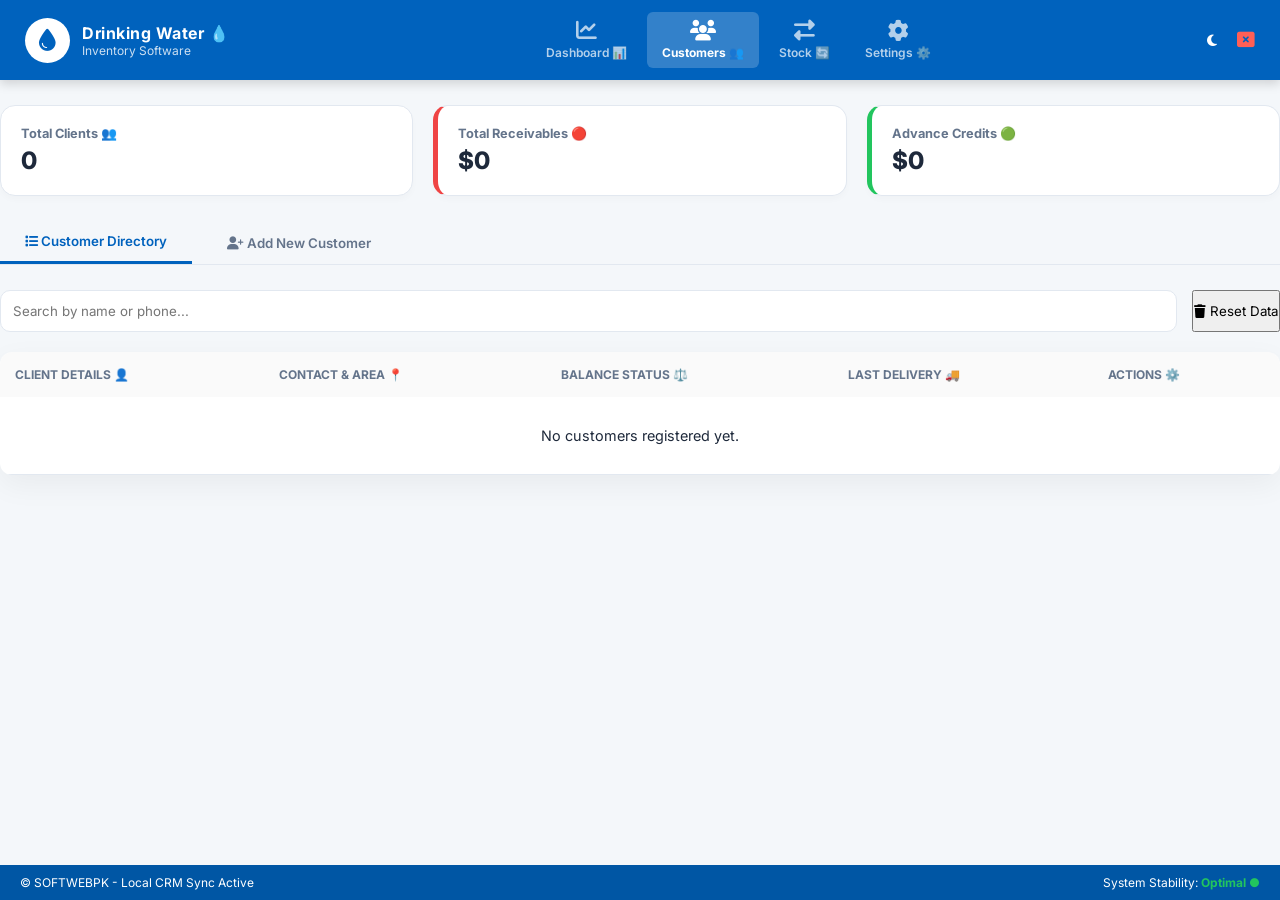
==== cust.html @ 6de9333c "Add files via upload" ====
<!DOCTYPE html>
<html lang="en" data-theme="light">
<head>
    <meta charset="UTF-8">
    <meta name="viewport" content="width=device-width, initial-scale=1.0">
    <title>Customer CRM | AquaFlow Pro</title>
    <link href="https://fonts.googleapis.com/css2?family=Inter:wght@400;500;600;700&display=swap" rel="stylesheet">
    <link rel="stylesheet" href="https://cdnjs.cloudflare.com/ajax/libs/font-awesome/6.4.0/css/all.min.css">
    <link rel="stylesheet" href="cust.css">
</head>
<body>

    <!-- Top Bar with Internal Links -->
    <header class="top-bar">
        <div class="header-logo">
            <div class="logo-circle"><i class="fas fa-droplet"></i></div>
            <div class="logo-text">
                <h1>Drinking Water 💧</h1>
                <p>Inventory Software</p>
            </div>
        </div>

        <nav class="icon-nav">
            <a href="produ.html" class="nav-item"><i class="fas fa-chart-line"></i><span>Dashboard 📊</span></a>
            <a href="cust.html" class="nav-item active"><i class="fas fa-users"></i><span>Customers 👥</span></a>
            <a href="Stock.html" class="nav-item"><i class="fas fa-right-left"></i><span>Stock 🔄</span></a>
            <a href="Settings.html" class="nav-item"><i class="fas fa-gear"></i><span>Settings ⚙️</span></a>
        </nav>

        <div class="window-controls">
            <button id="theme-toggle"><i class="fas fa-moon"></i></button>
            <i class="fas fa-rectangle-xmark close-btn" onclick="location.href='produ.html'"></i>
        </div>
    </header>

    <main class="main-content">
        <div class="container">
            <!-- Stats Linked to JS -->
            <div class="summary-grid">
                <div class="sum-card">
                    <h3>Total Clients 👥</h3>
                    <p class="count" id="totalClients">0</p>
                </div>
                <div class="sum-card due">
                    <h3>Total Receivables 🔴</h3>
                    <p class="count" id="totalDues">$0.00</p>
                </div>
                <div class="sum-card advance">
                    <h3>Advance Credits 🟢</h3>
                    <p class="count" id="totalAdvance">$0.00</p>
                </div>
            </div>

            <div class="tab-container">
                <button class="tab-btn active" id="tabList" onclick="switchTab('list')"><i class="fas fa-list"></i> Customer Directory</button>
                <button class="tab-btn" id="tabAdd" onclick="switchTab('add')"><i class="fas fa-user-plus"></i> Add New Customer</button>
            </div>

            <!-- List View -->
            <div id="listView" class="content-tab">
                <div class="list-controls">
                    <input type="text" id="custSearch" placeholder="Search by name or phone..." oninput="searchCustomers()">
                    <button class="btn-filter" onclick="clearDatabase()"><i class="fas fa-trash"></i> Reset Data</button>
                </div>
                <div class="table-responsive">
                    <table class="cust-table">
                        <thead>
                            <tr>
                                <th>Client Details 👤</th>
                                <th>Contact & Area 📍</th>
                                <th>Balance Status ⚖️</th>
                                <th>Last Delivery 🚚</th>
                                <th>Actions ⚙️</th>
                            </tr>
                        </thead>
                        <tbody id="customerTableBody">
                            <!-- JS Injection -->
                        </tbody>
                    </table>
                </div>
            </div>

            <!-- Add Form View -->
            <div id="addView" class="content-tab" style="display:none;">
                <div class="form-card">
                    <h2>Register New Client Record 📝</h2>
                    <form id="addCustForm" class="grid-form">
                        <div class="input-group">
                            <label>Full Name / Company</label>
                            <input type="text" id="cName" placeholder="Client Name" required>
                        </div>
                        <div class="input-group">
                            <label>Phone Number 📞</label>
                            <input type="tel" id="cPhone" placeholder="03XX-XXXXXXX" required>
                        </div>
                        <div class="input-group">
                            <label>Area / Sector 🗺️</label>
                            <select id="cArea">
                                <option>Commercial Zone A</option>
                                <option>Industrial Sector 4</option>
                                <option>Residential Block C</option>
                            </select>
                        </div>
                        <div class="input-group">
                            <label>Initial Balance ($)</label>
                            <input type="number" id="cBalance" value="0" placeholder="- for Due, + for Advance">
                        </div>
                        <div class="input-group full-width">
                            <label>Delivery Address 🏠</label>
                            <textarea id="cAddress" rows="2" placeholder="Street, Building No..."></textarea>
                        </div>
                        <div class="form-actions full-width">
                            <button type="submit" class="btn-save">Save Customer Record ✅</button><br><br>
                        </div>
                    </form>
                </div>
            </div>
        </div>
    </main>

    <footer class="status-bar">
        <div class="status-left">© SOFTWEBPK - Local CRM Sync Active</div>
        <div class="status-right">System Stability: <span class="sync">Optimal ●</span></div>
    </footer>

    <script src="cust.js"></script>
</body>
</html>
---- cust.css ----
:root {
    --primary: #0062BD;
    --due: #ef4444;
    --advance: #22c55e;
    --bg: #f4f7fa;
    --card: #ffffff;
    --text: #1e293b;
    --border: #e2e8f0;
}

[data-theme="dark"] {
    --bg: #0d1117;
    --card: #1e293b;
    --text: #f1f5f9;
    --border: #334155;
}

* { margin: 0; padding: 0; box-sizing: border-box; font-family: 'Inter', sans-serif; }
body { background: var(--bg); color: var(--text); overflow-x: hidden; transition: 0.3s; }

.top-bar { background: var(--primary); height: 75px; display: flex; align-items: center; padding: 0 20px; color: white; position: sticky; top: 0; z-index: 100; box-shadow: 0 4px 10px rgba(0,0,0,0.1); }
.logo-circle { background: white; color: var(--primary); width: 40px; height: 40px; border-radius: 50%; display: flex; align-items: center; justify-content: center; }

.icon-nav { display: flex; flex-grow: 1; justify-content: center; gap: 10px; }
.nav-item { color: white; text-decoration: none; display: flex; flex-direction: column; align-items: center; padding: 8px 15px; border-radius: 8px; font-size: 0.7rem; opacity: 0.7; }
.nav-item.active { background: rgba(255,255,255,0.2); opacity: 1; font-weight: 700; }
.nav-item i { font-size: 1.2rem; margin-bottom: 3px; }

.summary-grid { display: grid; grid-template-columns: repeat(3, 1fr); gap: 20px; margin: 25px 0; }
.sum-card { background: var(--card); padding: 20px; border-radius: 15px; border: 1px solid var(--border); box-shadow: 0 4px 6px rgba(0,0,0,0.02); }
.sum-card.due { border-left: 5px solid var(--due); }
.sum-card.advance { border-left: 5px solid var(--advance); }
.sum-card h3 { font-size: 0.8rem; color: #64748b; margin-bottom: 5px; }
.sum-card .count { font-size: 1.5rem; font-weight: 800; }

.tab-container { display: flex; gap: 10px; margin-bottom: 25px; border-bottom: 1px solid var(--border); }
.tab-btn { padding: 12px 25px; border: none; background: transparent; cursor: pointer; font-weight: 600; color: #64748b; transition: 0.3s; }
.tab-btn.active { color: var(--primary); border-bottom: 3px solid var(--primary); }

.list-controls { display: flex; gap: 15px; margin-bottom: 20px; }
#custSearch { flex-grow: 1; padding: 12px; border-radius: 10px; border: 1px solid var(--border); background: var(--card); color: var(--text); }

.cust-table { width: 100%; border-collapse: collapse; background: var(--card); border-radius: 12px; overflow: hidden; box-shadow: 0 10px 30px rgba(0,0,0,0.05); }
.cust-table th { background: rgba(0,0,0,0.02); padding: 15px; text-align: left; font-size: 0.75rem; text-transform: uppercase; color: #64748b; }
.cust-table td { padding: 15px; border-bottom: 1px solid var(--border); font-size: 0.9rem; }

.amt-due { color: var(--due); font-weight: 800; }
.amt-adv { color: var(--advance); font-weight: 800; }

.form-card { background: var(--card); padding: 30px; border-radius: 20px; border: 1px solid var(--border); }
.grid-form { display: grid; grid-template-columns: 1fr 1fr; gap: 20px; }
.input-group { display: flex; flex-direction: column; gap: 8px; }
.full-width { grid-column: 1 / -1; }
label { font-size: 0.85rem; font-weight: 700; color: #64748b; }
input, select, textarea { padding: 12px; border-radius: 8px; border: 1px solid var(--border); background: var(--bg); color: var(--text); }

.btn-save { width: 100%; background: var(--primary); color: white; border: none; padding: 15px; border-radius: 10px; font-weight: 700; cursor: pointer; transition: 0.3s; }
.btn-save:hover { background: #004d99; transform: translateY(-2px); }

.status-bar { height: 35px; background: #0f172a; color: white; display: flex; justify-content: space-between; align-items: center; padding: 0 20px; font-size: 0.75rem; position: fixed; bottom: 0; width: 100%; }
.sync { color: var(--advance); font-weight: bold; }


/* --- Professional Color Scheme & Variables --- */
:root {
    --primary-blue: #0062BD;
    --secondary-blue: #004a8f;
    --footer-bg: #0056A4;
    --text-main: #1a365d;
    --bg-light: #ffffff;
    --transition: all 0.3s ease;
}

[data-theme="dark"] {
    --bg-light: #0d1117;
    --text-main: #e6edf3;
    --primary-blue: #1f6feb;
}

/* --- Base Styles --- */
* { margin: 0; padding: 0; box-sizing: border-box; }
body {
    font-family: 'Inter', sans-serif;
    height: 100vh;
    display: flex;
    flex-direction: column;
}

/* --- Header Styling --- */
.top-bar {
    background: var(--primary-blue);
    height: 80px;
    display: flex;
    align-items: center;
    padding: 0 25px;
    color: white;
    z-index: 100;
    box-shadow: 0 4px 10px rgba(0,0,0,0.15);
}

.header-logo { display: flex; align-items: center; gap: 12px; width: 250px; }
.logo-circle { background: white; color: var(--primary-blue); width: 45px; height: 45px; display: flex; align-items: center; justify-content: center; border-radius: 50%; font-size: 1.4rem; }
.logo-text h1 { font-size: 1rem; font-weight: 700; letter-spacing: 0.5px; }
.logo-text p { font-size: 0.75rem; opacity: 0.8; }

.icon-nav { display: flex; flex-grow: 1; justify-content: center; gap: 5px; }
.nav-item {
    color: white;
    text-decoration: none;
    display: flex;
    flex-direction: column;
    align-items: center;
    padding: 8px 15px;
    border-radius: 6px;
    transition: var(--transition);
    cursor: pointer;
    font-size: 0.75rem;
    font-weight: 600;
}
.nav-item:hover { background: rgba(255, 255, 255, 0.15); }
.nav-item i { font-size: 1.3rem; margin-bottom: 5px; }

/* Dropdown */
.dropdown { position: relative; }
.dropdown-content {
    display: none;
    position: absolute;
    top: 100%;
    left: 0;
    background: white;
    min-width: 220px;
    box-shadow: 0 10px 25px rgba(0,0,0,0.1);
    border-radius: 0 0 8px 8px;
    overflow: hidden;
}
.dropdown-content a {
    color: #333;
    padding: 12px 16px;
    text-decoration: none;
    display: block;
    font-size: 0.85rem;
    border-bottom: 1px solid #f0f0f0;
}
.dropdown-content a:hover { background: #f8f9fa; color: var(--primary-blue); }
.dropdown:hover .dropdown-content { display: block; }

.window-controls { display: flex; gap: 15px; align-items: center; font-size: 1.1rem; }
#theme-toggle { background: none; border: none; color: white; cursor: pointer; padding: 5px; border-radius: 5px; transition: 0.2s; }
#theme-toggle:hover { background: rgba(255,255,255,0.2); }
.close-btn { color: #ff5f56; }

/* --- Hero Section Fix --- */
.hero-container {
    position: relative;
    flex-grow: 1;
    overflow: hidden;
}

.bg-image {
    position: absolute;
    top: 0;
    left: 0;
    width: 100%;
    height: 100%;
    object-fit: cover; /* This makes the image cover the background perfectly */
    z-index: 1;
}

.hero-content {
    position: relative;
    z-index: 2;
    height: 100%;
    background: linear-gradient(90deg, rgba(255,255,255,0.8) 0%, rgba(255,255,255,0) 70%);
    display: flex;
    align-items: center;
    padding-left: 8%;
}

.main-title {
    font-size: 3.5rem;
    color: var(--primary-blue);
    line-height: 1.1;
    font-weight: 800;
    font-style: italic; /* Mimicking your request */
}

.highlight { color: var(--text-main); font-style: italic; }
.hero-subtitle { font-size: 1.2rem; color: #4a5568; margin-top: 10px; }

.hero-actions { margin-top: 30px; display: flex; gap: 15px; }
.btn-primary { background: var(--primary-blue); color: white; border: none; padding: 14px 28px; border-radius: 8px; font-weight: bold; cursor: pointer; transition: 0.3s; }
.btn-secondary { background: white; color: var(--primary-blue); border: 2px solid var(--primary-blue); padding: 14px 28px; border-radius: 8px; font-weight: bold; cursor: pointer; }
.btn-primary:hover { transform: translateY(-2px); box-shadow: 0 5px 15px rgba(0, 98, 189, 0.3); }

/* --- Footer --- */
.status-bar {
    background: var(--footer-bg);
    height: 35px;
    display: flex;
    justify-content: space-between;
    align-items: center;
    padding: 0 20px;
    color: white;
    font-size: 0.75rem;
    z-index: 100;
}
.app-tag { background: rgba(255, 255, 255, 0.2); padding: 2px 8px; border-radius: 4px; font-weight: bold; }

/* --- Responsive Fixes --- */
@media (max-width: 1024px) {
    .nav-item span { display: none; }
    .main-title { font-size: 2.5rem; }
}

.menu-link span {
  color: #ffffff;
}
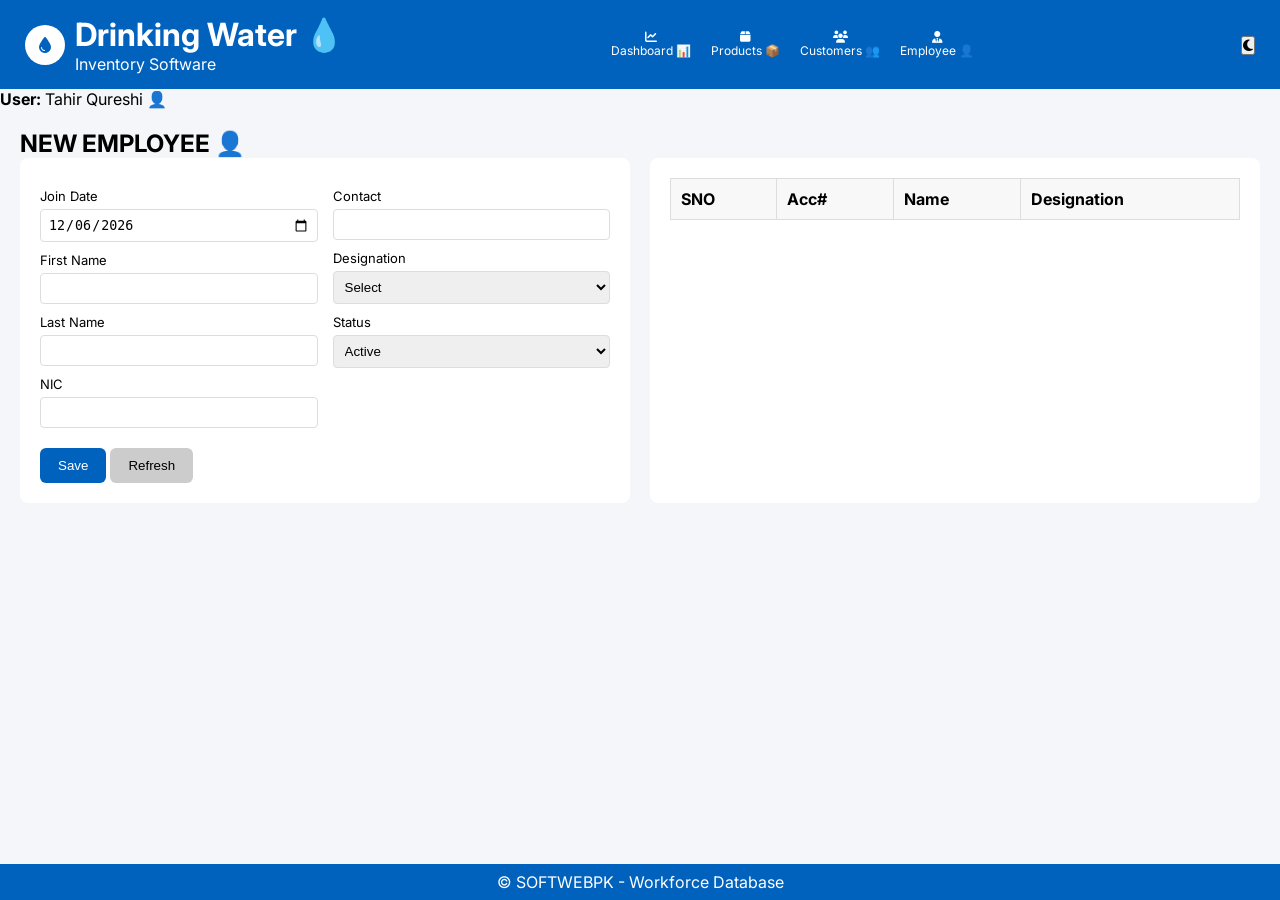
==== commit 4ae74df3: "Add files via upload" ====
--- a/cust.html
+++ b/cust.html
@@ -1,128 +1,151 @@
 <!DOCTYPE html>
 <html lang="en" data-theme="light">
 <head>
-    <meta charset="UTF-8">
-    <meta name="viewport" content="width=device-width, initial-scale=1.0">
-    <title>Customer CRM | AquaFlow Pro</title>
-    <link href="https://fonts.googleapis.com/css2?family=Inter:wght@400;500;600;700&display=swap" rel="stylesheet">
-    <link rel="stylesheet" href="https://cdnjs.cloudflare.com/ajax/libs/font-awesome/6.4.0/css/all.min.css">
-    <link rel="stylesheet" href="cust.css">
+<meta charset="UTF-8">
+<meta name="viewport" content="width=device-width, initial-scale=1.0">
+<title>Employee Management | AquaFlow Pro</title>
+
+<link href="https://fonts.googleapis.com/css2?family=Inter:wght@400;500;600;700&display=swap" rel="stylesheet">
+<link rel="stylesheet" href="https://cdnjs.cloudflare.com/ajax/libs/font-awesome/6.4.0/css/all.min.css">
+<link rel="stylesheet" href="cust.css">
 </head>
+
 <body>
 
-    <!-- Top Bar with Internal Links -->
-    <header class="top-bar">
-        <div class="header-logo">
-            <div class="logo-circle"><i class="fas fa-droplet"></i></div>
-            <div class="logo-text">
-                <h1>Drinking Water 💧</h1>
-                <p>Inventory Software</p>
-            </div>
+<!-- HEADER -->
+<header class="top-bar">
+
+    <div class="logo-section">
+        <div class="logo-circle"><i class="fas fa-droplet"></i></div>
+        <div>
+            <h1>Drinking Water 💧</h1>
+            <p>Inventory Software</p>
+        </div>
+    </div>
+
+    <nav class="nav-bar">
+
+        <a href="index.html" class="nav-item">
+            <i class="fas fa-chart-line"></i>
+            <span>Dashboard 📊</span>
+        </a>
+
+        <a href="Prod.html" class="nav-item">
+            <i class="fas fa-box"></i>
+            <span>Products 📦</span>
+        </a>
+
+        <div class="dropdown">
+            <a class="nav-item">
+                <i class="fas fa-users"></i>
+                <span>Customers 👥</span>
+            </a>
+            <ul class="dropdown-menu">
+                <li><a href="cust.html">New Customer</a></li>
+                <li><a href="order.html">New Sales Order</a></li>
+                <li><a href="ledger.html">Customer Ledger</a></li>
+                <li><a href="Security.html">Customer Security</a></li>
+            </ul>
         </div>
 
-        <nav class="icon-nav">
-            <a href="produ.html" class="nav-item"><i class="fas fa-chart-line"></i><span>Dashboard 📊</span></a>
-            <a href="cust.html" class="nav-item active"><i class="fas fa-users"></i><span>Customers 👥</span></a>
-            <a href="Stock.html" class="nav-item"><i class="fas fa-right-left"></i><span>Stock 🔄</span></a>
-            <a href="Settings.html" class="nav-item"><i class="fas fa-gear"></i><span>Settings ⚙️</span></a>
-        </nav>
+        <a href="Staff.html" class="nav-item active">
+            <i class="fas fa-user-tie"></i>
+            <span>Employee 👤</span>
+        </a>
 
-        <div class="window-controls">
-            <button id="theme-toggle"><i class="fas fa-moon"></i></button>
-            <i class="fas fa-rectangle-xmark close-btn" onclick="location.href='produ.html'"></i>
-        </div>
-    </header>
+    </nav>
 
-    <main class="main-content">
-        <div class="container">
-            <!-- Stats Linked to JS -->
-            <div class="summary-grid">
-                <div class="sum-card">
-                    <h3>Total Clients 👥</h3>
-                    <p class="count" id="totalClients">0</p>
+    <div class="window-controls">
+        <button id="theme-toggle"><i class="fas fa-moon"></i></button>
+    </div>
+
+</header>
+
+<div class="user-strip">
+    <b>User:</b> Tahir Qureshi 👤
+</div>
+
+<!-- MAIN WORKSPACE -->
+<main class="workspace">
+
+    <div class="page-header">
+        <h2>NEW EMPLOYEE 👤</h2>
+    </div>
+
+    <div class="main-grid">
+
+        <!-- FORM SECTION -->
+        <section class="form-section">
+            <form id="employeeForm">
+
+                <div class="form-grid">
+
+                    <div>
+                        <label>Join Date</label>
+                        <input type="date" id="joinDate" required>
+
+                        <label>First Name</label>
+                        <input type="text" id="fName" required>
+
+                        <label>Last Name</label>
+                        <input type="text" id="lName" required>
+
+                        <label>NIC</label>
+                        <input type="text" id="empNic" required>
+                    </div>
+
+                    <div>
+                        <label>Contact</label>
+                        <input type="text" id="empContact" required>
+
+                        <label>Designation</label>
+                        <select id="empDesignation" required>
+                            <option value="">Select</option>
+                            <option>Marketing Manager</option>
+                            <option>Accountant</option>
+                            <option>Supervisor</option>
+                            <option>Delivery Boy</option>
+                        </select>
+
+                        <label>Status</label>
+                        <select id="empStatus">
+                            <option>Active</option>
+                            <option>Inactive</option>
+                        </select>
+                    </div>
+
                 </div>
-                <div class="sum-card due">
-                    <h3>Total Receivables 🔴</h3>
-                    <p class="count" id="totalDues">$0.00</p>
+
+                <div class="form-buttons">
+                    <button type="submit" class="btn-primary">Save</button>
+                    <button type="button" onclick="resetForm()" class="btn-secondary">Refresh</button>
                 </div>
-                <div class="sum-card advance">
-                    <h3>Advance Credits 🟢</h3>
-                    <p class="count" id="totalAdvance">$0.00</p>
-                </div>
-            </div>
 
-            <div class="tab-container">
-                <button class="tab-btn active" id="tabList" onclick="switchTab('list')"><i class="fas fa-list"></i> Customer Directory</button>
-                <button class="tab-btn" id="tabAdd" onclick="switchTab('add')"><i class="fas fa-user-plus"></i> Add New Customer</button>
-            </div>
+            </form>
+        </section>
 
-            <!-- List View -->
-            <div id="listView" class="content-tab">
-                <div class="list-controls">
-                    <input type="text" id="custSearch" placeholder="Search by name or phone..." oninput="searchCustomers()">
-                    <button class="btn-filter" onclick="clearDatabase()"><i class="fas fa-trash"></i> Reset Data</button>
-                </div>
-                <div class="table-responsive">
-                    <table class="cust-table">
-                        <thead>
-                            <tr>
-                                <th>Client Details 👤</th>
-                                <th>Contact & Area 📍</th>
-                                <th>Balance Status ⚖️</th>
-                                <th>Last Delivery 🚚</th>
-                                <th>Actions ⚙️</th>
-                            </tr>
-                        </thead>
-                        <tbody id="customerTableBody">
-                            <!-- JS Injection -->
-                        </tbody>
-                    </table>
-                </div>
-            </div>
+        <!-- TABLE SECTION -->
+        <section class="table-section">
+            <table>
+                <thead>
+                    <tr>
+                        <th>SNO</th>
+                        <th>Acc#</th>
+                        <th>Name</th>
+                        <th>Designation</th>
+                    </tr>
+                </thead>
+                <tbody id="employeeData"></tbody>
+            </table>
+        </section>
 
-            <!-- Add Form View -->
-            <div id="addView" class="content-tab" style="display:none;">
-                <div class="form-card">
-                    <h2>Register New Client Record 📝</h2>
-                    <form id="addCustForm" class="grid-form">
-                        <div class="input-group">
-                            <label>Full Name / Company</label>
-                            <input type="text" id="cName" placeholder="Client Name" required>
-                        </div>
-                        <div class="input-group">
-                            <label>Phone Number 📞</label>
-                            <input type="tel" id="cPhone" placeholder="03XX-XXXXXXX" required>
-                        </div>
-                        <div class="input-group">
-                            <label>Area / Sector 🗺️</label>
-                            <select id="cArea">
-                                <option>Commercial Zone A</option>
-                                <option>Industrial Sector 4</option>
-                                <option>Residential Block C</option>
-                            </select>
-                        </div>
-                        <div class="input-group">
-                            <label>Initial Balance ($)</label>
-                            <input type="number" id="cBalance" value="0" placeholder="- for Due, + for Advance">
-                        </div>
-                        <div class="input-group full-width">
-                            <label>Delivery Address 🏠</label>
-                            <textarea id="cAddress" rows="2" placeholder="Street, Building No..."></textarea>
-                        </div>
-                        <div class="form-actions full-width">
-                            <button type="submit" class="btn-save">Save Customer Record ✅</button><br><br>
-                        </div>
-                    </form>
-                </div>
-            </div>
-        </div>
-    </main>
+    </div>
+</main>
 
-    <footer class="status-bar">
-        <div class="status-left">© SOFTWEBPK - Local CRM Sync Active</div>
-        <div class="status-right">System Stability: <span class="sync">Optimal ●</span></div>
-    </footer>
+<footer class="status-bar">
+    © SOFTWEBPK - Workforce Database
+</footer>
 
-    <script src="cust.js"></script>
+<script src="cust.js"></script>
 </body>
-</html>+</html>
--- a/cust.css
+++ b/cust.css
@@ -1,218 +1,182 @@
 :root {
     --primary: #0062BD;
-    --due: #ef4444;
-    --advance: #22c55e;
-    --bg: #f4f7fa;
-    --card: #ffffff;
-    --text: #1e293b;
-    --border: #e2e8f0;
+    --bg: #f4f6f9;
+    --white: #fff;
+    --border: #ddd;
 }
 
-[data-theme="dark"] {
-    --bg: #0d1117;
-    --card: #1e293b;
-    --text: #f1f5f9;
-    --border: #334155;
+* {
+    margin: 0;
+    padding: 0;
+    box-sizing: border-box;
 }
 
-* { margin: 0; padding: 0; box-sizing: border-box; font-family: 'Inter', sans-serif; }
-body { background: var(--bg); color: var(--text); overflow-x: hidden; transition: 0.3s; }
-
-.top-bar { background: var(--primary); height: 75px; display: flex; align-items: center; padding: 0 20px; color: white; position: sticky; top: 0; z-index: 100; box-shadow: 0 4px 10px rgba(0,0,0,0.1); }
-.logo-circle { background: white; color: var(--primary); width: 40px; height: 40px; border-radius: 50%; display: flex; align-items: center; justify-content: center; }
-
-.icon-nav { display: flex; flex-grow: 1; justify-content: center; gap: 10px; }
-.nav-item { color: white; text-decoration: none; display: flex; flex-direction: column; align-items: center; padding: 8px 15px; border-radius: 8px; font-size: 0.7rem; opacity: 0.7; }
-.nav-item.active { background: rgba(255,255,255,0.2); opacity: 1; font-weight: 700; }
-.nav-item i { font-size: 1.2rem; margin-bottom: 3px; }
-
-.summary-grid { display: grid; grid-template-columns: repeat(3, 1fr); gap: 20px; margin: 25px 0; }
-.sum-card { background: var(--card); padding: 20px; border-radius: 15px; border: 1px solid var(--border); box-shadow: 0 4px 6px rgba(0,0,0,0.02); }
-.sum-card.due { border-left: 5px solid var(--due); }
-.sum-card.advance { border-left: 5px solid var(--advance); }
-.sum-card h3 { font-size: 0.8rem; color: #64748b; margin-bottom: 5px; }
-.sum-card .count { font-size: 1.5rem; font-weight: 800; }
-
-.tab-container { display: flex; gap: 10px; margin-bottom: 25px; border-bottom: 1px solid var(--border); }
-.tab-btn { padding: 12px 25px; border: none; background: transparent; cursor: pointer; font-weight: 600; color: #64748b; transition: 0.3s; }
-.tab-btn.active { color: var(--primary); border-bottom: 3px solid var(--primary); }
-
-.list-controls { display: flex; gap: 15px; margin-bottom: 20px; }
-#custSearch { flex-grow: 1; padding: 12px; border-radius: 10px; border: 1px solid var(--border); background: var(--card); color: var(--text); }
-
-.cust-table { width: 100%; border-collapse: collapse; background: var(--card); border-radius: 12px; overflow: hidden; box-shadow: 0 10px 30px rgba(0,0,0,0.05); }
-.cust-table th { background: rgba(0,0,0,0.02); padding: 15px; text-align: left; font-size: 0.75rem; text-transform: uppercase; color: #64748b; }
-.cust-table td { padding: 15px; border-bottom: 1px solid var(--border); font-size: 0.9rem; }
-
-.amt-due { color: var(--due); font-weight: 800; }
-.amt-adv { color: var(--advance); font-weight: 800; }
-
-.form-card { background: var(--card); padding: 30px; border-radius: 20px; border: 1px solid var(--border); }
-.grid-form { display: grid; grid-template-columns: 1fr 1fr; gap: 20px; }
-.input-group { display: flex; flex-direction: column; gap: 8px; }
-.full-width { grid-column: 1 / -1; }
-label { font-size: 0.85rem; font-weight: 700; color: #64748b; }
-input, select, textarea { padding: 12px; border-radius: 8px; border: 1px solid var(--border); background: var(--bg); color: var(--text); }
-
-.btn-save { width: 100%; background: var(--primary); color: white; border: none; padding: 15px; border-radius: 10px; font-weight: 700; cursor: pointer; transition: 0.3s; }
-.btn-save:hover { background: #004d99; transform: translateY(-2px); }
-
-.status-bar { height: 35px; background: #0f172a; color: white; display: flex; justify-content: space-between; align-items: center; padding: 0 20px; font-size: 0.75rem; position: fixed; bottom: 0; width: 100%; }
-.sync { color: var(--advance); font-weight: bold; }
-
-
-/* --- Professional Color Scheme & Variables --- */
-:root {
-    --primary-blue: #0062BD;
-    --secondary-blue: #004a8f;
-    --footer-bg: #0056A4;
-    --text-main: #1a365d;
-    --bg-light: #ffffff;
-    --transition: all 0.3s ease;
+body {
+    font-family: 'Inter', sans-serif;
+    background: var(--bg);
+    display: flex;
+    flex-direction: column;
+    height: 100vh;
 }
 
-[data-theme="dark"] {
-    --bg-light: #0d1117;
-    --text-main: #e6edf3;
-    --primary-blue: #1f6feb;
+/* HEADER */
+.top-bar {
+    background: var(--primary);
+    color: white;
+    padding: 15px 25px;
+    display: flex;
+    justify-content: space-between;
+    align-items: center;
 }
 
-/* --- Base Styles --- */
-* { margin: 0; padding: 0; box-sizing: border-box; }
-body {
-    font-family: 'Inter', sans-serif;
-    height: 100vh;
+.logo-section {
     display: flex;
-    flex-direction: column;
+    gap: 10px;
+    align-items: center;
 }
 
-/* --- Header Styling --- */
-.top-bar {
-    background: var(--primary-blue);
-    height: 80px;
+.logo-circle {
+    background: white;
+    color: var(--primary);
+    width: 40px;
+    height: 40px;
+    border-radius: 50%;
     display: flex;
+    justify-content: center;
     align-items: center;
-    padding: 0 25px;
-    color: white;
-    z-index: 100;
-    box-shadow: 0 4px 10px rgba(0,0,0,0.15);
 }
 
-.header-logo { display: flex; align-items: center; gap: 12px; width: 250px; }
-.logo-circle { background: white; color: var(--primary-blue); width: 45px; height: 45px; display: flex; align-items: center; justify-content: center; border-radius: 50%; font-size: 1.4rem; }
-.logo-text h1 { font-size: 1rem; font-weight: 700; letter-spacing: 0.5px; }
-.logo-text p { font-size: 0.75rem; opacity: 0.8; }
+.nav-bar {
+    display: flex;
+    gap: 20px;
+}
 
-.icon-nav { display: flex; flex-grow: 1; justify-content: center; gap: 5px; }
 .nav-item {
     color: white;
     text-decoration: none;
     display: flex;
     flex-direction: column;
     align-items: center;
-    padding: 8px 15px;
-    border-radius: 6px;
-    transition: var(--transition);
-    cursor: pointer;
-    font-size: 0.75rem;
-    font-weight: 600;
+    font-size: 12px;
 }
-.nav-item:hover { background: rgba(255, 255, 255, 0.15); }
-.nav-item i { font-size: 1.3rem; margin-bottom: 5px; }
 
-/* Dropdown */
-.dropdown { position: relative; }
-.dropdown-content {
-    display: none;
+.nav-item:hover {
+    opacity: 0.8;
+}
+
+/* DROPDOWN */
+.dropdown {
+    position: relative;
+}
+
+.dropdown-menu {
     position: absolute;
     top: 100%;
-    left: 0;
     background: white;
-    min-width: 220px;
-    box-shadow: 0 10px 25px rgba(0,0,0,0.1);
-    border-radius: 0 0 8px 8px;
-    overflow: hidden;
-}
-.dropdown-content a {
-    color: #333;
-    padding: 12px 16px;
-    text-decoration: none;
-    display: block;
-    font-size: 0.85rem;
-    border-bottom: 1px solid #f0f0f0;
-}
-.dropdown-content a:hover { background: #f8f9fa; color: var(--primary-blue); }
-.dropdown:hover .dropdown-content { display: block; }
-
-.window-controls { display: flex; gap: 15px; align-items: center; font-size: 1.1rem; }
-#theme-toggle { background: none; border: none; color: white; cursor: pointer; padding: 5px; border-radius: 5px; transition: 0.2s; }
-#theme-toggle:hover { background: rgba(255,255,255,0.2); }
-.close-btn { color: #ff5f56; }
-
-/* --- Hero Section Fix --- */
-.hero-container {
-    position: relative;
-    flex-grow: 1;
-    overflow: hidden;
+    list-style: none;
+    display: none;
+    min-width: 180px;
+    box-shadow: 0 5px 20px rgba(0,0,0,0.1);
 }
 
-.bg-image {
-    position: absolute;
-    top: 0;
-    left: 0;
-    width: 100%;
-    height: 100%;
-    object-fit: cover; /* This makes the image cover the background perfectly */
-    z-index: 1;
+.dropdown-menu li a {
+    display: block;
+    padding: 10px;
+    color: #333;
+    text-decoration: none;
 }
 
-.hero-content {
-    position: relative;
-    z-index: 2;
-    height: 100%;
-    background: linear-gradient(90deg, rgba(255,255,255,0.8) 0%, rgba(255,255,255,0) 70%);
-    display: flex;
-    align-items: center;
-    padding-left: 8%;
+.dropdown:hover .dropdown-menu {
+    display: block;
 }
 
-.main-title {
-    font-size: 3.5rem;
-    color: var(--primary-blue);
-    line-height: 1.1;
-    font-weight: 800;
-    font-style: italic; /* Mimicking your request */
+/* MAIN */
+.workspace {
+    flex: 1;
+    padding: 20px;
 }
 
-.highlight { color: var(--text-main); font-style: italic; }
-.hero-subtitle { font-size: 1.2rem; color: #4a5568; margin-top: 10px; }
-
-.hero-actions { margin-top: 30px; display: flex; gap: 15px; }
-.btn-primary { background: var(--primary-blue); color: white; border: none; padding: 14px 28px; border-radius: 8px; font-weight: bold; cursor: pointer; transition: 0.3s; }
-.btn-secondary { background: white; color: var(--primary-blue); border: 2px solid var(--primary-blue); padding: 14px 28px; border-radius: 8px; font-weight: bold; cursor: pointer; }
-.btn-primary:hover { transform: translateY(-2px); box-shadow: 0 5px 15px rgba(0, 98, 189, 0.3); }
-
-/* --- Footer --- */
-.status-bar {
-    background: var(--footer-bg);
-    height: 35px;
-    display: flex;
-    justify-content: space-between;
-    align-items: center;
-    padding: 0 20px;
-    color: white;
-    font-size: 0.75rem;
-    z-index: 100;
-}
-.app-tag { background: rgba(255, 255, 255, 0.2); padding: 2px 8px; border-radius: 4px; font-weight: bold; }
-
-/* --- Responsive Fixes --- */
-@media (max-width: 1024px) {
-    .nav-item span { display: none; }
-    .main-title { font-size: 2.5rem; }
+.main-grid {
+    display: grid;
+    grid-template-columns: 1fr 1fr;
+    gap: 20px;
 }
 
-.menu-link span {
-  color: #ffffff;
+/* FORM */
+.form-section {
+    background: white;
+    padding: 20px;
+    border-radius: 8px;
 }
 
+.form-grid {
+    display: grid;
+    grid-template-columns: 1fr 1fr;
+    gap: 15px;
+}
+
+label {
+    font-size: 13px;
+    margin-top: 10px;
+    display: block;
+}
+
+input, select {
+    width: 100%;
+    padding: 7px;
+    margin-top: 5px;
+    border: 1px solid var(--border);
+    border-radius: 4px;
+}
+
+.form-buttons {
+    margin-top: 20px;
+}
+
+.btn-primary {
+    background: var(--primary);
+    color: white;
+    padding: 10px 18px;
+    border: none;
+    border-radius: 6px;
+    cursor: pointer;
+}
+
+.btn-secondary {
+    background: #ccc;
+    padding: 10px 18px;
+    border: none;
+    border-radius: 6px;
+    cursor: pointer;
+}
+
+/* TABLE */
+.table-section {
+    background: white;
+    padding: 20px;
+    border-radius: 8px;
+}
+
+table {
+    width: 100%;
+    border-collapse: collapse;
+}
+
+th, td {
+    padding: 10px;
+    border: 1px solid var(--border);
+    text-align: left;
+}
+
+th {
+    background: #f8f8f8;
+}
+
+/* FOOTER */
+.status-bar {
+    background: var(--primary);
+    color: white;
+    text-align: center;
+    padding: 8px;
+}
+
